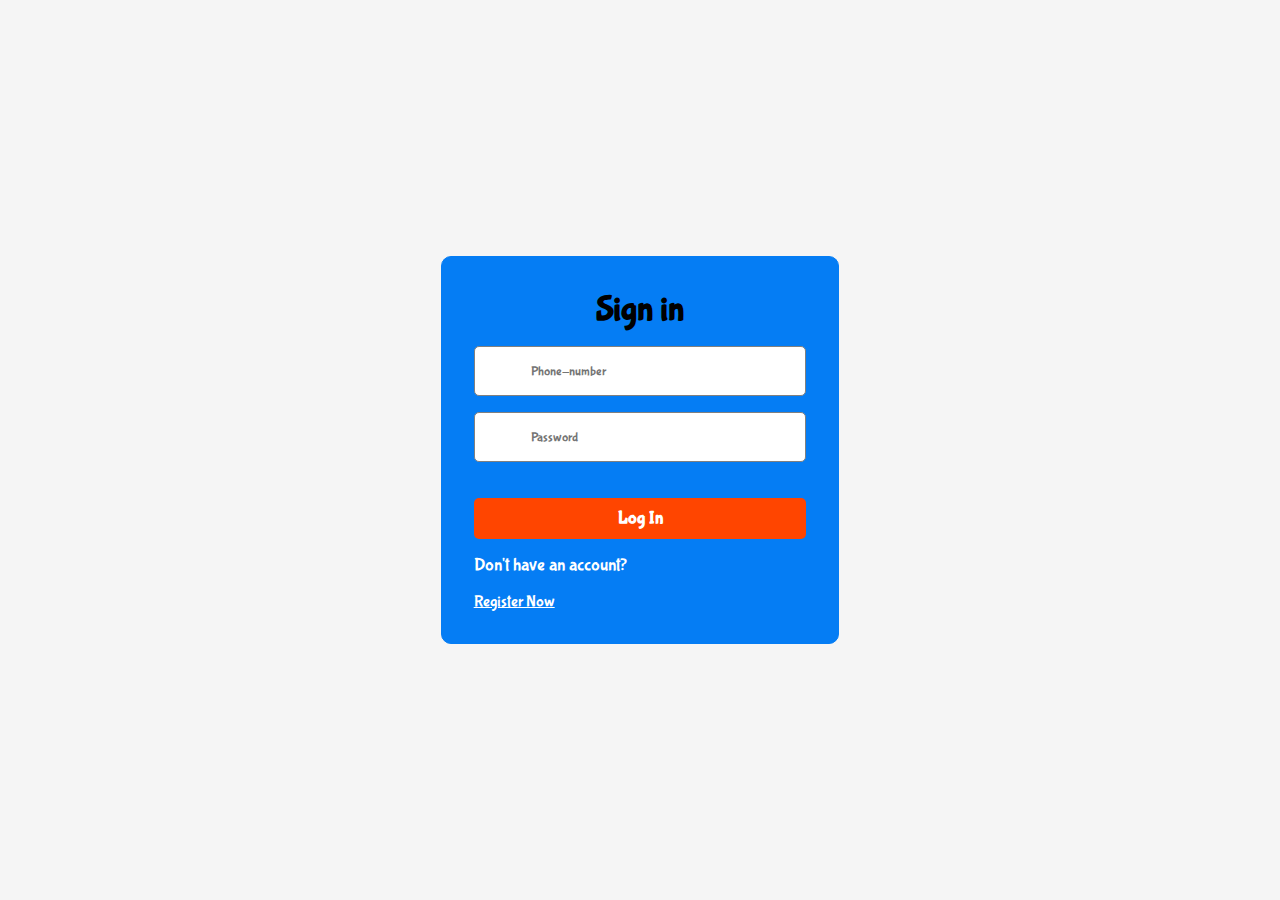
==== account/login.html @ 744d210a "first commit" ====
<!DOCTYPE html>
<html lang="en">
<head>
    <meta charset="UTF-8">
    <meta name="viewport" content="width=device-width, initial-scale=1.0">
    <title>Log In</title>
    <link rel="stylesheet" href="../style.css">
    <link rel="stylesheet" href="https://cdnjs.cloudflare.com/ajax/libs/font-awesome/6.4.2/css/all.min.css"
    integrity="sha512-z3gLpd7yknf1YoNbCzqRKc4qyor8gaKU1qmn+CShxbuBusANI9QpRohGBreCFkKxLhei6S9CQXFEbbKuqLg0DA=="
    crossorigin="anonymous" referrerpolicy="no-referrer" />
</head>
<body>
    <main class="formContainer">
        <form>
            <h2>Sign in</h2>
            <div class="inputContainer">
                <div class="icon"><i class="fa-solid fa-phone"></i></div>
            <input type="text" placeholder="Phone-number">
            </div>
            <div class="inputContainer">
                <div class="icon"><i class="fa-solid fa-lock"></i></div>
            <input type="password" placeholder="Password">
            </div>
            
                <button  class="signUpBtn">Log In</button>
                <p class="noAccount">Don't have an account? </p> <a href="register.html"> Register Now</a>
            </div>
        </form>
    </main>
</body>
</html>
---- style.css ----
/* @import url('https://fonts.googleapis.com/css2?family=Roboto:wght@300&display=swap'); */
@import url('https://fonts.googleapis.com/css2?family=Bubblegum+Sans&family=Roboto:wght@300&display=swap');
* {
    margin: 0px;
    padding: 0px;
    box-sizing: border-box;
    font-family:'Bubblegum Sans', sans-serif;;
}

section {
    display: flex;
    background-color: whitesmoke;
    padding: 2em 0;
}


.first-section,
.third-section,
.fifth-section {
    padding-left: 8em;

}

@keyframes slideleft {
    0%{
        background: #000;
        transform: translateX(-120%);
    }
    10%{
    background-color: red;
    }
    20%{
        background-color: purple;
        }
    100%{
        background: yellow;
        transform: translateX(0);
    }
}
.container {
    width: 70%;
    /* height: 80vh; */
    background-color: white;
    border-radius: 15px;
    padding: 2em 4em;
   

}

.bgColor {
    background-color: #057DF4;
    color: white;
    float: right;
    position: relative;

}

.shadow {
    box-shadow: 10px 10px 6px 10px #f1f0f5;
    position: relative;
}

.second-Section,
.forth-section {

    display: flex;
    justify-content: right;
    padding-right: 8em;
}

h1 {
    font-size: 60px;
    margin-bottom: 25px;
}

p {
    font-size: 30px;
}

.second-Section ul li,
.fifth-section ul li {
    font-size: 20px;
    margin-bottom: 1em;
}

.first-section .container {
    border: 3px solid #057DF4;
    animation: slideleft 1s ease-in;
}

.third-section .container {
    border: 3px solid orangered;
}

.fifth-section .container {
    border: 3px solid #057DF4;
}

button {
    background-color: orangered;
    color: white;
    outline: none;
    border: none;
    padding: 1em 3em;
    border-radius: 5px;
    font-weight: bold;
    font-size: 18px;
    margin-top: 20px;
}

.icon {
    width: 2em;
    height: 2em;
    /* background-color: black; */
    border-radius: 50%;
    display: flex;
    justify-content: center;
    align-items: center;
}

.inputContainer {
    display: flex;
    padding: 0.5em;
    border: 1px solid gray;
    gap: 1em;
    align-items: center;
    border-radius: 5px;
    background-color: white;
}

.formContainer {
    /* background-color: #057DF4; */
    background-color: whitesmoke;
    height: 100vh;
    display: flex;
    justify-content: center;
    align-items: center;
}

form {
    background-color: #057DF4;
    /* width: 50%; */
    padding: 2em;
    border-radius: 10px;
    display: flex;
    flex-direction: column;
    gap: 1em;
    border: 1px solid #057DF4;
}

.inputContainer input {
    padding: 0.5em 0;
    outline: none;
    border: none;
    width: 20em;
}

form h2 {
    text-align: center;
    font-size: 35px;
}

.signUpBtn {
    padding: 10px 20px;
}

button:hover {
    background-color: #f1f0f5;
    color: orangered;
}

form a {
    /* text-decoration: none; */
    color: white;
}
.noAccount{
    color: white;
    font-size: 18px;
}
.happy{
    position: absolute;
    width: 17%;
    right: 15%;
 
}
.smirking{
    position: absolute;
    width: 18%;
    right: 35%;
    top: 0;
    
}
.ThinkingSmiley{
    position: absolute;
    width: 18%;
    right: 5%;
    
}
.thinking{
    position: absolute;
    width: 16%;
    right: 29%;
}
.menu{
    /* width: 10%; */
    display: flex;
    justify-content: center;
    align-items: center;

}
.logo{
    width: 10%;
    border-radius: 10px;
}
.WarningPopUp{
    color: red;
    font-size: 16px;
    background-color: white;
    padding: 2px;
    display: none;
    /* text-align: center; */
}
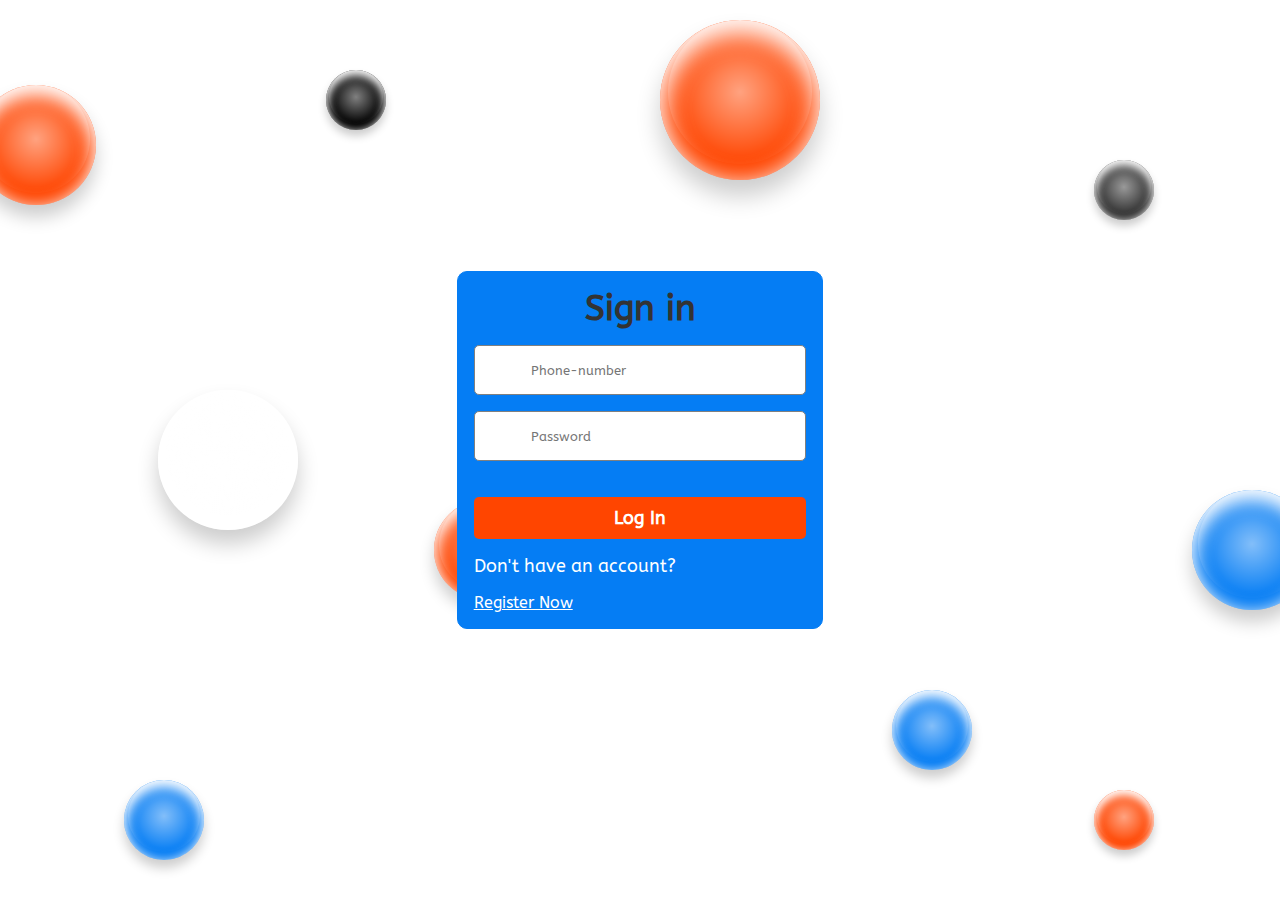
==== commit 69fcffec: "This is my newest commit  November 7, 1:20pm" ====
--- a/account/login.html
+++ b/account/login.html
@@ -1,31 +1,48 @@
 <!DOCTYPE html>
 <html lang="en">
+
 <head>
     <meta charset="UTF-8">
     <meta name="viewport" content="width=device-width, initial-scale=1.0">
     <title>Log In</title>
     <link rel="stylesheet" href="../style.css">
+    <link rel="stylesheet" href="../animation.css">
     <link rel="stylesheet" href="https://cdnjs.cloudflare.com/ajax/libs/font-awesome/6.4.2/css/all.min.css"
-    integrity="sha512-z3gLpd7yknf1YoNbCzqRKc4qyor8gaKU1qmn+CShxbuBusANI9QpRohGBreCFkKxLhei6S9CQXFEbbKuqLg0DA=="
-    crossorigin="anonymous" referrerpolicy="no-referrer" />
+        integrity="sha512-z3gLpd7yknf1YoNbCzqRKc4qyor8gaKU1qmn+CShxbuBusANI9QpRohGBreCFkKxLhei6S9CQXFEbbKuqLg0DA=="
+        crossorigin="anonymous" referrerpolicy="no-referrer" />
 </head>
+
 <body>
-    <main class="formContainer">
-        <form>
-            <h2>Sign in</h2>
-            <div class="inputContainer">
-                <div class="icon"><i class="fa-solid fa-phone"></i></div>
-            <input type="text" placeholder="Phone-number">
-            </div>
-            <div class="inputContainer">
-                <div class="icon"><i class="fa-solid fa-lock"></i></div>
-            <input type="password" placeholder="Password">
-            </div>
-            
-                <button  class="signUpBtn">Log In</button>
+    <div id="background-wrap">
+        <div class="bubble x1"></div>
+        <div class="bubble x2"></div>
+        <div class="bubble x3"></div>
+        <div class="bubble x4"></div>
+        <div class="bubble x5"></div>
+        <div class="bubble x6"></div>
+        <div class="bubble x7"></div>
+        <div class="bubble x8"></div>
+        <div class="bubble x9"></div>
+        <div class="bubble x10"></div>
+    </div>
+        <main class="formContainer">
+            <form>
+                <h2>Sign in</h2>
+                <div class="inputContainer">
+                    <div class="icon"><i class="fa-solid fa-phone"></i></div>
+                    <input type="text" placeholder="Phone-number">
+                </div>
+                <div class="inputContainer">
+                    <div class="icon"><i class="fa-solid fa-lock"></i></div>
+                    <input type="password" placeholder="Password">
+                </div>
+
+                <button class="signUpBtn">Log In</button>
                 <p class="noAccount">Don't have an account? </p> <a href="register.html"> Register Now</a>
-            </div>
-        </form>
+    </div>
+    </form>
     </main>
+    </div>
 </body>
+
 </html>--- a/style.css
+++ b/style.css
@@ -1,15 +1,16 @@
 /* @import url('https://fonts.googleapis.com/css2?family=Roboto:wght@300&display=swap'); */
-@import url('https://fonts.googleapis.com/css2?family=Bubblegum+Sans&family=Roboto:wght@300&display=swap');
+@import url('https://fonts.googleapis.com/css2?family=ABeeZee&display=swap');
 * {
     margin: 0px;
     padding: 0px;
     box-sizing: border-box;
-    font-family:'Bubblegum Sans', sans-serif;;
+    background: transparent;
+    font-family:'Abeezee';
 }
 
 section {
     display: flex;
-    background-color: whitesmoke;
+    background-color: transparent;
     padding: 2em 0;
 }
 
@@ -21,22 +22,7 @@
 
 }
 
-@keyframes slideleft {
-    0%{
-        background: #000;
-        transform: translateX(-120%);
-    }
-    10%{
-    background-color: red;
-    }
-    20%{
-        background-color: purple;
-        }
-    100%{
-        background: yellow;
-        transform: translateX(0);
-    }
-}
+
 .container {
     width: 70%;
     /* height: 80vh; */
@@ -121,33 +107,20 @@
 .inputContainer {
     display: flex;
     padding: 0.5em;
-    border: 1px solid gray;
     gap: 1em;
+    outline: none;
     align-items: center;
     border-radius: 5px;
     background-color: white;
-}
-
-.formContainer {
-    /* background-color: #057DF4; */
-    background-color: whitesmoke;
-    height: 100vh;
-    display: flex;
-    justify-content: center;
-    align-items: center;
-}
-
-form {
-    background-color: #057DF4;
-    /* width: 50%; */
-    padding: 2em;
-    border-radius: 10px;
-    display: flex;
-    flex-direction: column;
-    gap: 1em;
-    border: 1px solid #057DF4;
-}
-
+    border: 1px solid gray;
+    
+}
+.inputContainer:focus-within{
+    border: 2px solid black;
+}
+.borderRed{
+    border: 2px solid red;
+}
 .inputContainer input {
     padding: 0.5em 0;
     outline: none;
@@ -155,6 +128,31 @@
     width: 20em;
 }
 
+
+.formContainer {
+    /* background-color: #057DF4; */
+    background-color: transparent;
+    height: 100vh;
+    display: flex;
+    justify-content: center;
+    align-items: center;
+    padding: 3em 2em;
+
+    
+}
+
+form {
+    background-color: #057DF4;
+    /* width: 50%; */
+    padding: 1em 1em;
+    border-radius: 10px;
+    display: flex;
+    flex-direction: column;
+    gap: 1em;
+    border: 1px solid #057DF4;
+}
+
+
 form h2 {
     text-align: center;
     font-size: 35px;
@@ -213,10 +211,13 @@
     border-radius: 10px;
 }
 .WarningPopUp{
+    font-size: 12px;
+    padding: 0px;
+    display: none;
+}
+
+.errCont{
     color: red;
-    font-size: 16px;
     background-color: white;
-    padding: 2px;
-    display: none;
-    /* text-align: center; */
+
 }--- a/animation.css
+++ b/animation.css
@@ -0,0 +1,259 @@
+body {
+	/* background: #00b4ff; */
+	color: #333;
+	font: 100% Lato, Arial, Sans Serif;
+	height: 100vh;
+	margin: 0;
+	padding: 0;
+	overflow-x: hidden;
+}
+
+#background-wrap {
+    bottom: 0;
+	left: 0;
+	position: fixed;
+	right: 0;
+	top: 0;
+	z-index: -1;
+    /* background-color: yellowgreen; */
+    /* height: 90vh; */
+    
+}
+
+/* KEYFRAMES */
+
+@-webkit-keyframes animateBubble {
+    0% {
+        margin-top: 1000px;
+    }
+    100% {
+        margin-top: -100%;
+    }
+}
+
+@-moz-keyframes animateBubble {
+    0% {
+        margin-top: 1000px;
+    }
+    100% {
+        margin-top: -100%;
+    }
+}
+
+@keyframes animateBubble {
+    0% {
+        margin-top: 1000px;
+    }
+    100% {
+        margin-top: -100%;
+    }
+}
+
+@-webkit-keyframes sideWays { 
+    0% { 
+        margin-left:0px;
+    }
+    100% { 
+        margin-left:50px;
+    }
+}
+
+@-moz-keyframes sideWays { 
+    0% { 
+        margin-left:0px;
+    }
+    100% { 
+        margin-left:50px;
+    }
+}
+
+@keyframes sideWays { 
+    0% { 
+        margin-left:0px;
+    }
+    100% { 
+        margin-left:50px;
+    }
+}
+
+/* ANIMATIONS */
+
+.x1 {
+    -webkit-animation: animateBubble 25s linear infinite, sideWays 2s ease-in-out infinite alternate;
+	-moz-animation: animateBubble 25s linear infinite, sideWays 2s ease-in-out infinite alternate;
+	animation: animateBubble 25s linear infinite, sideWays 2s ease-in-out infinite alternate;
+	
+	background-color: orangered;
+	left: -5%;
+	top: 5%;
+	
+	-webkit-transform: scale(0.6);
+	-moz-transform: scale(0.6);
+	transform: scale(0.6);
+}
+
+.x2 {
+    -webkit-animation: animateBubble 20s linear infinite, sideWays 4s ease-in-out infinite alternate;
+	-moz-animation: animateBubble 20s linear infinite, sideWays 4s ease-in-out infinite alternate;
+	animation: animateBubble 20s linear infinite, sideWays 4s ease-in-out infinite alternate;
+	
+	background-color: #057DF4;
+	left: 5%;
+	top: 80%;
+	
+	-webkit-transform: scale(0.4);
+	-moz-transform: scale(0.4);
+	transform: scale(0.4);
+}
+
+.x3 {
+    -webkit-animation: animateBubble 28s linear infinite, sideWays 2s ease-in-out infinite alternate;
+	-moz-animation: animateBubble 28s linear infinite, sideWays 2s ease-in-out infinite alternate;
+	animation: animateBubble 28s linear infinite, sideWays 2s ease-in-out infinite alternate;
+	
+	
+	left: 10%;
+	top: 40%;
+	
+	-webkit-transform: scale(0.7);
+	-moz-transform: scale(0.7);
+	transform: scale(0.7);
+}
+
+.x4 {
+    -webkit-animation: animateBubble 22s linear infinite, sideWays 3s ease-in-out infinite alternate;
+	-moz-animation: animateBubble 22s linear infinite, sideWays 3s ease-in-out infinite alternate;
+	animation: animateBubble 22s linear infinite, sideWays 3s ease-in-out infinite alternate;
+
+	background-color: black;
+	left: 20%;
+	top: 0;
+	
+	-webkit-transform: scale(0.3);
+	-moz-transform: scale(0.3);
+	transform: scale(0.3);
+}
+
+.x5 {
+    -webkit-animation: animateBubble 29s linear infinite, sideWays 4s ease-in-out infinite alternate;
+	-moz-animation: animateBubble 29s linear infinite, sideWays 4s ease-in-out infinite alternate;
+	animation: animateBubble 29s linear infinite, sideWays 4s ease-in-out infinite alternate;
+	
+	background-color: orangered;
+	left: 30%;
+	top: 50%;
+	
+	-webkit-transform: scale(0.5);
+	-moz-transform: scale(0.5);
+	transform: scale(0.5);
+}
+
+.x6 {
+    -webkit-animation: animateBubble 21s linear infinite, sideWays 2s ease-in-out infinite alternate;
+	-moz-animation: animateBubble 21s linear infinite, sideWays 2s ease-in-out infinite alternate;
+	animation: animateBubble 21s linear infinite, sideWays 2s ease-in-out infinite alternate;
+	
+	background-color: orangered;
+	left: 50%;
+	top: 0;
+	
+	-webkit-transform: scale(0.8);
+	-moz-transform: scale(0.8);
+	transform: scale(0.8);
+}
+
+.x7 {
+    -webkit-animation: animateBubble 20s linear infinite, sideWays 2s ease-in-out infinite alternate;
+	-moz-animation: animateBubble 20s linear infinite, sideWays 2s ease-in-out infinite alternate;
+	animation: animateBubble 20s linear infinite, sideWays 2s ease-in-out infinite alternate;
+	
+	background-color: #057DF4;
+	left: 65%;
+	top: 70%;
+	
+	-webkit-transform: scale(0.4);
+	-moz-transform: scale(0.4);
+	transform: scale(0.4);
+}
+
+.x8 {
+    -webkit-animation: animateBubble 22s linear infinite, sideWays 3s ease-in-out infinite alternate;
+	-moz-animation: animateBubble 22s linear infinite, sideWays 3s ease-in-out infinite alternate;
+	animation: animateBubble 22s linear infinite, sideWays 3s ease-in-out infinite alternate;
+	
+	background-color: #333;
+	left: 80%;
+	top: 10%;
+	
+	-webkit-transform: scale(0.3);
+	-moz-transform: scale(0.3);
+	transform: scale(0.3);
+}
+
+.x9 {
+    -webkit-animation: animateBubble 29s linear infinite, sideWays 4s ease-in-out infinite alternate;
+	-moz-animation: animateBubble 29s linear infinite, sideWays 4s ease-in-out infinite alternate;
+	animation: animateBubble 29s linear infinite, sideWays 4s ease-in-out infinite alternate;
+	
+	background-color:#057DF4 ;
+	left: 90%;
+	top: 50%;
+	
+	-webkit-transform: scale(0.6);
+	-moz-transform: scale(0.6);
+	transform: scale(0.6);
+}
+
+.x10 {
+    -webkit-animation: animateBubble 26s linear infinite, sideWays 2s ease-in-out infinite alternate;
+	-moz-animation: animateBubble 26s linear infinite, sideWays 2s ease-in-out infinite alternate;
+	animation: animateBubble 26s linear infinite, sideWays 2s ease-in-out infinite alternate;
+		
+	background-color: orangered;
+	left: 80%;
+	top: 80%;
+	
+	-webkit-transform: scale(0.3);
+	-moz-transform: scale(0.3);
+	transform: scale(0.3);
+}
+
+/* OBJECTS */
+
+.bubble {
+    -webkit-border-radius: 50%;
+	-moz-border-radius: 50%;
+	border-radius: 50%;
+	
+    -webkit-box-shadow: 0 20px 30px rgba(0, 0, 0, 0.2), inset 0px 10px 30px 5px rgba(255, 255, 255, 1);
+	-moz-box-shadow: 0 20px 30px rgba(0, 0, 0, 0.2), inset 0px 10px 30px 5px rgba(255, 255, 255, 1);
+	box-shadow: 0 20px 30px rgba(0, 0, 0, 0.2), inset 0px 10px 30px 5px rgba(255, 255, 255, 1);
+	
+    height: 200px;
+	position: absolute;
+	width: 200px;
+}
+
+.bubble:after {
+    background: -moz-radial-gradient(center, ellipse cover,  rgba(255,255,255,0.5) 0%, rgba(255,255,255,0) 70%); /* FF3.6+ */
+    background: -webkit-gradient (radial, center center, 0px, center center, 100%, color-stop (0%,rgba(255,255,255,0.5)), color-stop(70%,rgba(255,255,255,0))); /* Chrome,Safari4+ */
+    background: -webkit-radial-gradient(center, ellipse cover,  rgba(255,255,255,0.5) 0%,rgba(255,255,255,0) 70%); /* Chrome10+,Safari5.1+ */
+    background: -o-radial-gradient(center, ellipse cover,  rgba(255,255,255,0.5) 0%,rgba(255,255,255,0) 70%); /* Opera 12+ */
+    background: -ms-radial-gradient(center, ellipse cover,  rgba(255,255,255,0.5) 0%,rgba(255,255,255,0) 70%); /* IE10+ */
+    background: radial-gradient(ellipse at center,  rgba(255,255,255,0.5) 0%,rgba(255,255,255,0) 70%); /* W3C */
+    filter: progid:DXImageTransform.Microsoft.gradient( startColorstr='#80ffffff', endColorstr='#00ffffff',GradientType=1 ); /* IE6-9 fallback on horizontal gradient */
+
+	-webkit-border-radius: 50%;
+	-moz-border-radius: 50%;
+	border-radius: 50%;
+	
+    -webkit-box-shadow: inset 0 20px 30px rgba(255, 255, 255, 0.3);
+	-moz-box-shadow: inset 0 20px 30px rgba(255, 255, 255, 0.3);
+	box-shadow: inset 0 20px 30px rgba(255, 255, 255, 0.3);
+	
+	content: "";
+    height: 180px;
+	left: 10px;
+	position: absolute;
+	width: 180px;
+}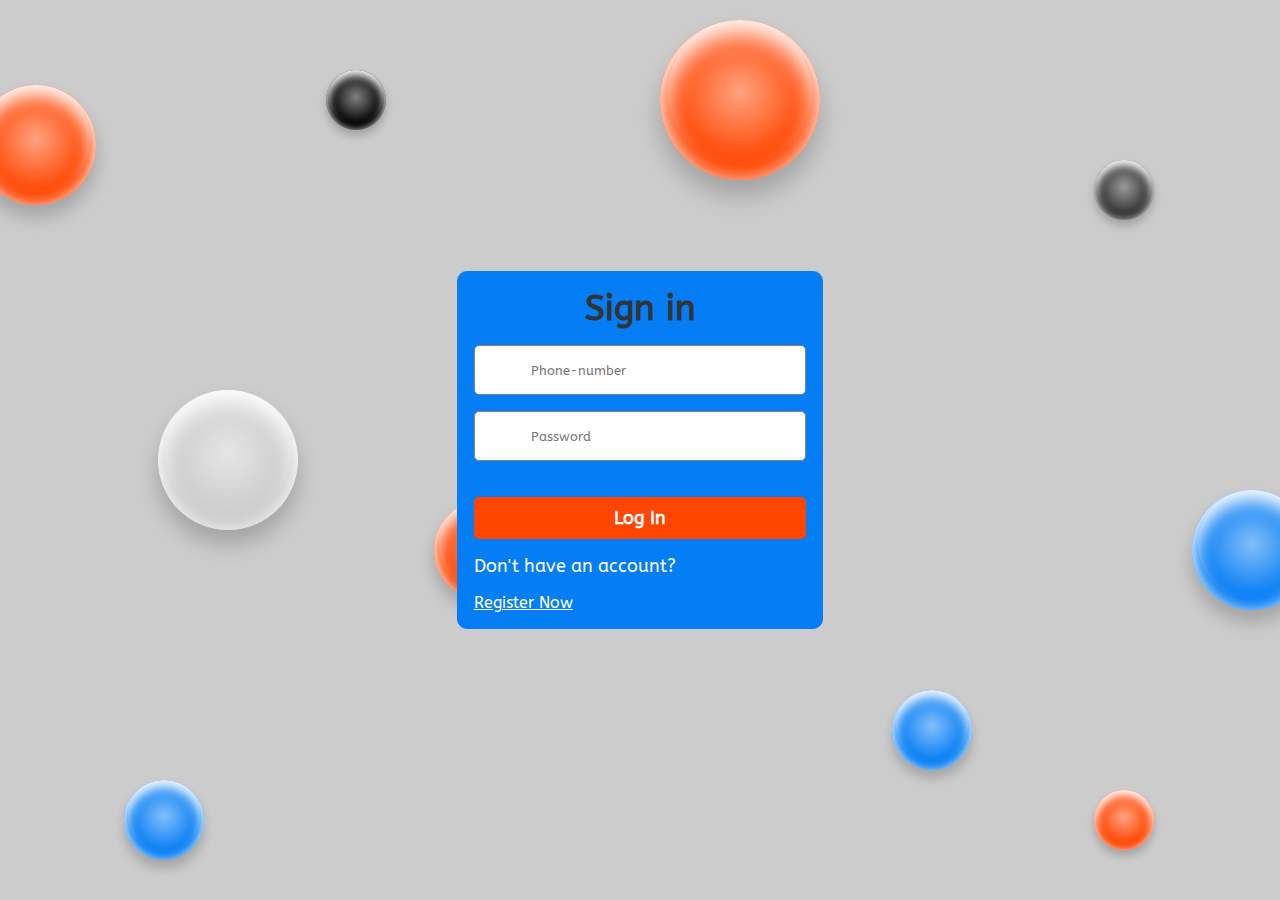
==== commit 83897614: "Newest Commit 9/11/2023 9:05" ====
--- a/account/login.html
+++ b/account/login.html
@@ -28,11 +28,11 @@
         <main class="formContainer">
             <form>
                 <h2>Sign in</h2>
-                <div class="inputContainer">
+                <div class="inputContainer" id="inputContainerphone">
                     <div class="icon"><i class="fa-solid fa-phone"></i></div>
                     <input type="text" placeholder="Phone-number">
                 </div>
-                <div class="inputContainer">
+                <div class="inputContainer" id="inputContainerpwd">
                     <div class="icon"><i class="fa-solid fa-lock"></i></div>
                     <input type="password" placeholder="Password">
                 </div>
@@ -43,6 +43,6 @@
     </form>
     </main>
     </div>
+    <script src="../scripts/app.js"></script>
 </body>
-
 </html>--- a/style.css
+++ b/style.css
@@ -4,10 +4,12 @@
     margin: 0px;
     padding: 0px;
     box-sizing: border-box;
-    background: transparent;
     font-family:'Abeezee';
 }
-
+body{
+        background: #cccccc;
+
+}
 section {
     display: flex;
     background-color: transparent;
